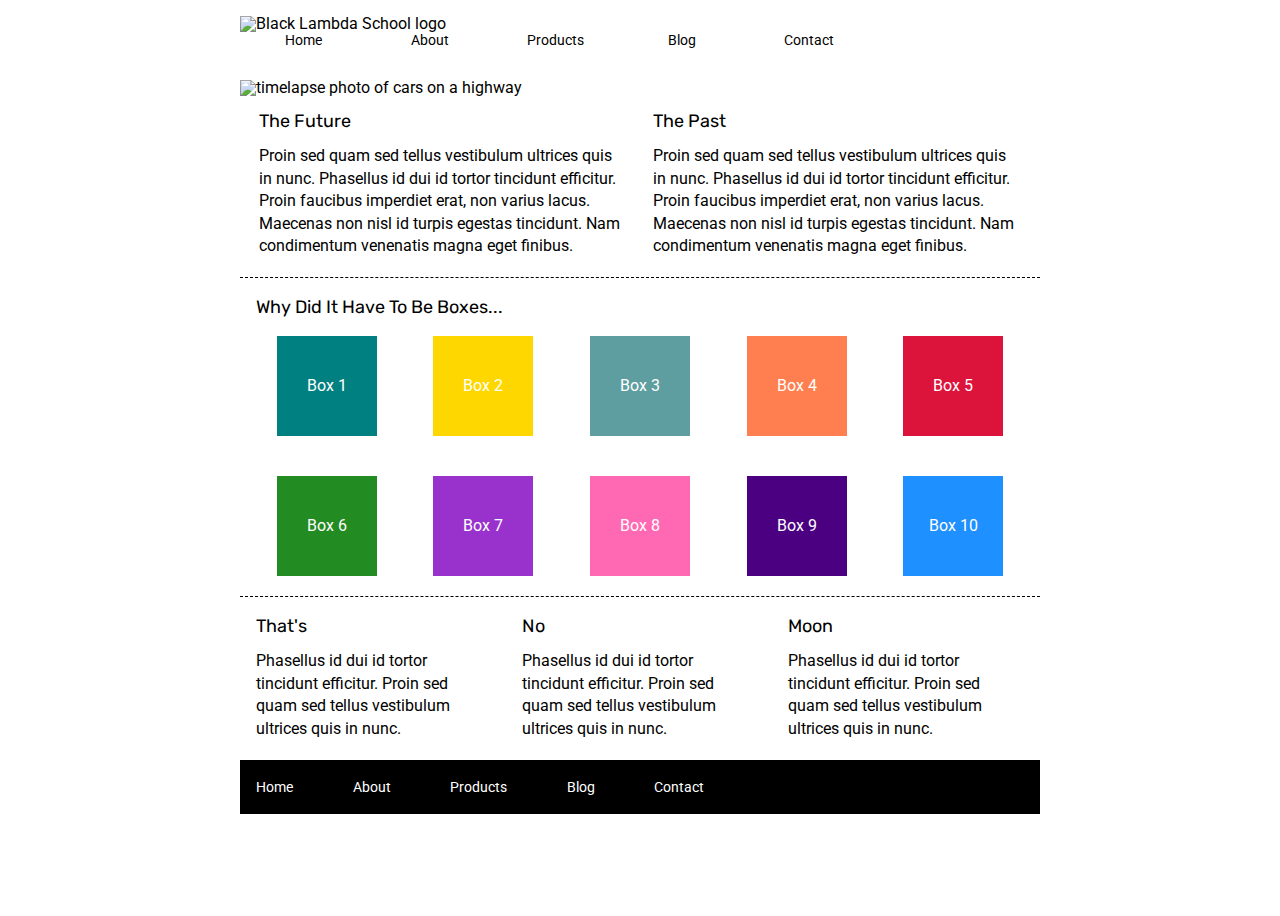
==== index.html @ ea0607b8 "Added logo, nav, & header img to home page as well as colored boxes" ====
<!doctype html>

<html lang="en">
<head>
    <meta charset="utf-8">

    <title>Sprint Challenge - Home</title>

    <link href="https://fonts.googleapis.com/css?family=Roboto|Rubik" rel="stylesheet">
    <link rel="stylesheet" href="css/index.css">

</head>

<body>
    <div class="container">
        <header>
            <img src="img/lambda-black.png" alt="Black Lambda School logo">
            <div id="nav-box">
               <nav>
                    <div><a href="">Home</a></div>
                    <div><a href="about.html">About</a></div>
                    <div><a href="">Products</a></div>
                    <div><a href="">Blog</a></div>
                    <div><a href="">Contact</a></div>
                </nav>
            </div>
        </header>
        <div class="post-header-img">
            <img src="img/jumbo.jpg" alt="timelapse photo of cars on a highway">
        </div>
        <section class="top-content">
            <div class="text-container">
                <h2>The Future</h2>
                <p>Proin sed quam sed tellus vestibulum ultrices quis in nunc. Phasellus id dui id tortor tincidunt efficitur. Proin faucibus imperdiet erat, non varius lacus. Maecenas non nisl id turpis egestas tincidunt. Nam condimentum venenatis magna eget finibus.</p>
            </div>
            <div class="text-container">
                <h2>The Past</h2>
                <p>Proin sed quam sed tellus vestibulum ultrices quis in nunc. Phasellus id dui id tortor tincidunt efficitur. Proin faucibus imperdiet erat, non varius lacus. Maecenas non nisl id turpis egestas tincidunt. Nam condimentum venenatis magna eget finibus.</p>
            </div>
        </section>

        <section class="middle-content">

            <h2>Why Did It Have To Be Boxes...</h2>

            <div class="boxes">
                <div class="box" id="box1">Box 1</div>
                <div class="box" id="box2">Box 2</div>
                <div class="box" id="box3">Box 3</div>
                <div class="box" id="box4">Box 4</div>
                <div class="box" id="box5">Box 5</div>
                <div class="box" id="box6">Box 6</div>
                <div class="box" id="box7">Box 7</div>
                <div class="box" id="box8">Box 8</div>
                <div class="box" id="box9">Box 9</div>
                <div class="box" id="box10">Box 10</div>
            </div>

        </section>

        <section class="bottom-content">

            <div class="text-container">
                <h2>That's</h2>
                <p>Phasellus id dui id tortor tincidunt efficitur. Proin sed quam sed tellus vestibulum ultrices quis in nunc.</p>
            </div>
            <div class="text-container">
                <h2>No</h2>
                <p>Phasellus id dui id tortor tincidunt efficitur. Proin sed quam sed tellus vestibulum ultrices quis in nunc.</p>
            </div>
            <div class="text-container">
                <h2>Moon</h2>
                <p>Phasellus id dui id tortor tincidunt efficitur. Proin sed quam sed tellus vestibulum ultrices quis in nunc.</p>
            </div>

        </section>

        <footer>
            <nav>
                <a href="#">Home</a>
                <a href="#">About</a>
                <a href="#">Products</a>
                <a href="#">Blog</a>
                <a href="#">Contact</a>
            </nav>
        </footer>
    </div><!-- container -->
</body></html>
---- css/index.css ----
/* http://meyerweb.com/eric/tools/css/reset/ 
   v2.0 | 20110126
   License: none (public domain)
*/

html, body, div, span, applet, object, iframe,
h1, h2, h3, h4, h5, h6, p, blockquote, pre,
a, abbr, acronym, address, big, cite, code,
del, dfn, em, img, ins, kbd, q, s, samp,
small, strike, strong, sub, sup, tt, var,
b, u, i, center,
dl, dt, dd, ol, ul, li,
fieldset, form, label, legend,
table, caption, tbody, tfoot, thead, tr, th, td,
article, aside, canvas, details, embed, 
figure, figcaption, footer, header, hgroup, 
menu, nav, output, ruby, section, summary,
time, mark, audio, video {
	margin: 0;
	padding: 0;
	border: 0;
	font-size: 100%;
	font: inherit;
	vertical-align: baseline;
}
/* HTML5 display-role reset for older browsers */
article, aside, details, figcaption, figure, 
footer, header, hgroup, menu, nav, section {
	display: block;
}
body {
	line-height: 1;
}
ol, ul {
	list-style: none;
}
blockquote, q {
	quotes: none;
}
blockquote:before, blockquote:after,
q:before, q:after {
	content: '';
	content: none;
}
table {
	border-collapse: collapse;
	border-spacing: 0;
}

* {
    box-sizing: border-box;
}

html, body {
    height: 100%;
    font-family: 'Roboto', sans-serif;
}

h1, h2, h3, h4, h5 {
    font-size: 18px;
    margin-bottom: 15px;
    font-family: 'Rubik', sans-serif;
}

p {
    line-height: 1.4;
}

.container {
    width: 800px;
    margin: 0 auto;
}

header {
    margin: 1rem 0 2rem;
    box-sizing: border-box;
}

header img {
    width: 20%;
}

#nav-box {
    display: inline-block;
    width: 79%
}

nav {
    display: flex;
    justify-content: space-around;
}

nav div {
    text-align: center;
    width: 5rem;
    font-size: .9rem;
}

nav a {
    color: black;
    text-decoration: none;
}

nav a:hover {
    background-color: black;
    color: white;
}

.post-header-img {
    margin: 0 0 1rem;
}

.top-content {
    display: flex;
    flex-wrap: wrap;
    justify-content: space-evenly;
    margin-bottom: 20px;
    border-bottom: 1px dashed black;
}

.top-content .text-container {
    width: 48%;
    padding: 0 1%;
    padding-bottom: 20px;  
}

.middle-content {
    margin-bottom: 20px;
    border-bottom: 1px dashed black;
}

.middle-content h2 {
    padding: 0 2%;
    margin-bottom: 0;
}

.middle-content .boxes {
    display: flex;
    flex-wrap: wrap;
    justify-content: space-evenly;
}

#box1 {
    background-color: teal;
}

#box2 {
    background-color: gold;
}

#box3 {
    background-color: cadetblue;
}

#box4 {
    background-color: coral;
}

#box5 {
    background-color: crimson;
}

#box6 {
    background-color: forestgreen;
}

#box7 {
    background-color: darkorchid;
}

#box8 {
    background-color: hotpink;
}

#box9 {
    background-color: indigo;
}

#box10 {
    background-color: dodgerblue;
}

.middle-content .boxes .box {
    width: 12.5%;
    height: 100px;
    background: black;
    margin: 20px 2.5%;
    color: white;
    display: flex;
    align-items: center;
    justify-content: center;
}

.bottom-content {
    display: flex;
    margin: 0 2% 20px;
    justify-content: space-around;
}

.bottom-content .text-container {
    padding-right: 4%;
}

.bottom-content .text-container:last-child {
    padding-right: 0;
}

footer {
    width: 100%;
    background: black;
}

footer nav {
    width: 60%;
    display: flex;
    justify-content: space-between;
    align-items: center;
    padding: 20px 2%;
    font-size: 14px;
}

footer nav a {
    color: white;
    text-decoration: none;
}
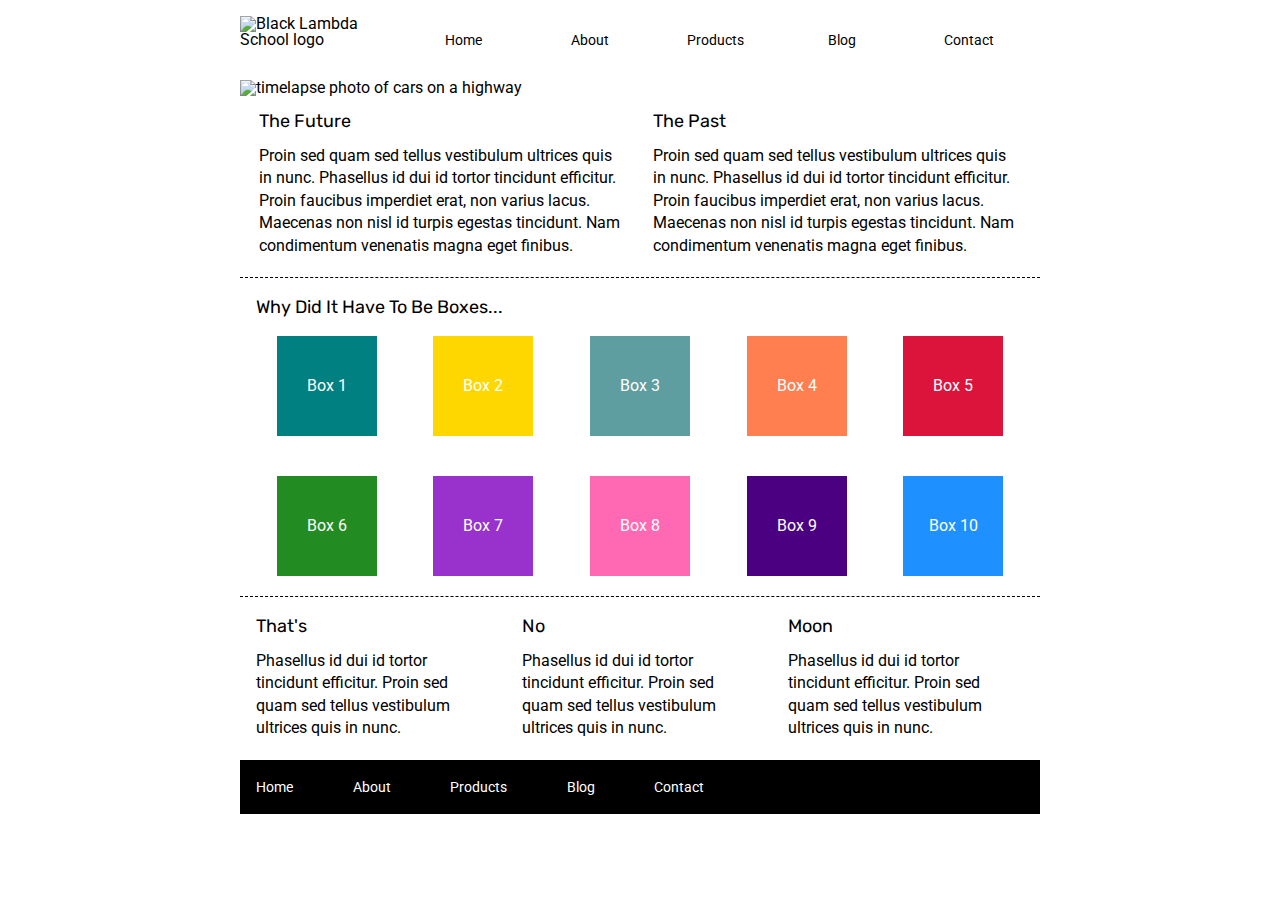
==== commit 01bc1257: "added answers to challenge questions in README file" ====
--- a/index.html
+++ b/index.html
@@ -16,12 +16,12 @@
         <header>
             <img src="img/lambda-black.png" alt="Black Lambda School logo">
             <div id="nav-box">
-               <nav>
-                    <div><a href="">Home</a></div>
+                <nav>
+                    <div><a href="index.html">Home</a></div>
                     <div><a href="about.html">About</a></div>
-                    <div><a href="">Products</a></div>
-                    <div><a href="">Blog</a></div>
-                    <div><a href="">Contact</a></div>
+                    <div><a href="#">Products</a></div>
+                    <div><a href="#">Blog</a></div>
+                    <div><a href="#">Contact</a></div>
                 </nav>
             </div>
         </header>
@@ -77,8 +77,8 @@
 
         <footer>
             <nav>
-                <a href="#">Home</a>
-                <a href="#">About</a>
+                <a href="index.html">Home</a>
+                <a href="about.html">About</a>
                 <a href="#">Products</a>
                 <a href="#">Blog</a>
                 <a href="#">Contact</a>
--- a/css/index.css
+++ b/css/index.css
@@ -74,6 +74,8 @@
 header {
     margin: 1rem 0 2rem;
     box-sizing: border-box;
+    display: flex;
+    align-items: flex-end;
 }
 
 header img {
@@ -81,7 +83,6 @@
 }
 
 #nav-box {
-    display: inline-block;
     width: 79%
 }
 
@@ -121,7 +122,7 @@
 .top-content .text-container {
     width: 48%;
     padding: 0 1%;
-    padding-bottom: 20px;  
+    padding-bottom: 20px;
 }
 
 .middle-content {
@@ -222,4 +223,53 @@
 footer nav a {
     color: white;
     text-decoration: none;
-}+}
+
+/*About Page Styling*/
+
+.about-section {
+    width: 95%;
+    margin: 0 auto;
+}
+
+.main-container {
+    border-top: 1px dashed black;
+    margin-top: 1rem;
+    padding-top: 2rem;
+    display: flex;
+    flex-flow: row wrap;
+    justify-content: space-around;
+}
+
+.main-container div {
+    width: 46%;
+}
+
+.content-box {
+    border-bottom: 1px dashed black;
+    margin-bottom: 4rem
+}
+
+.content-box h2 {
+    margin: 1rem 0;
+}
+
+.content-box p {
+    margin: 1rem 0
+}
+
+button {
+    padding: .6rem 1.2rem;
+    background-color: white;
+    border-radius: .7rem;
+    border: 3px solid black;
+    font-size: 1.1rem;
+    margin: 1rem 0;
+}
+
+.work-together {
+    width: 95%;
+    margin: 0 auto 3rem;
+}
+
+
